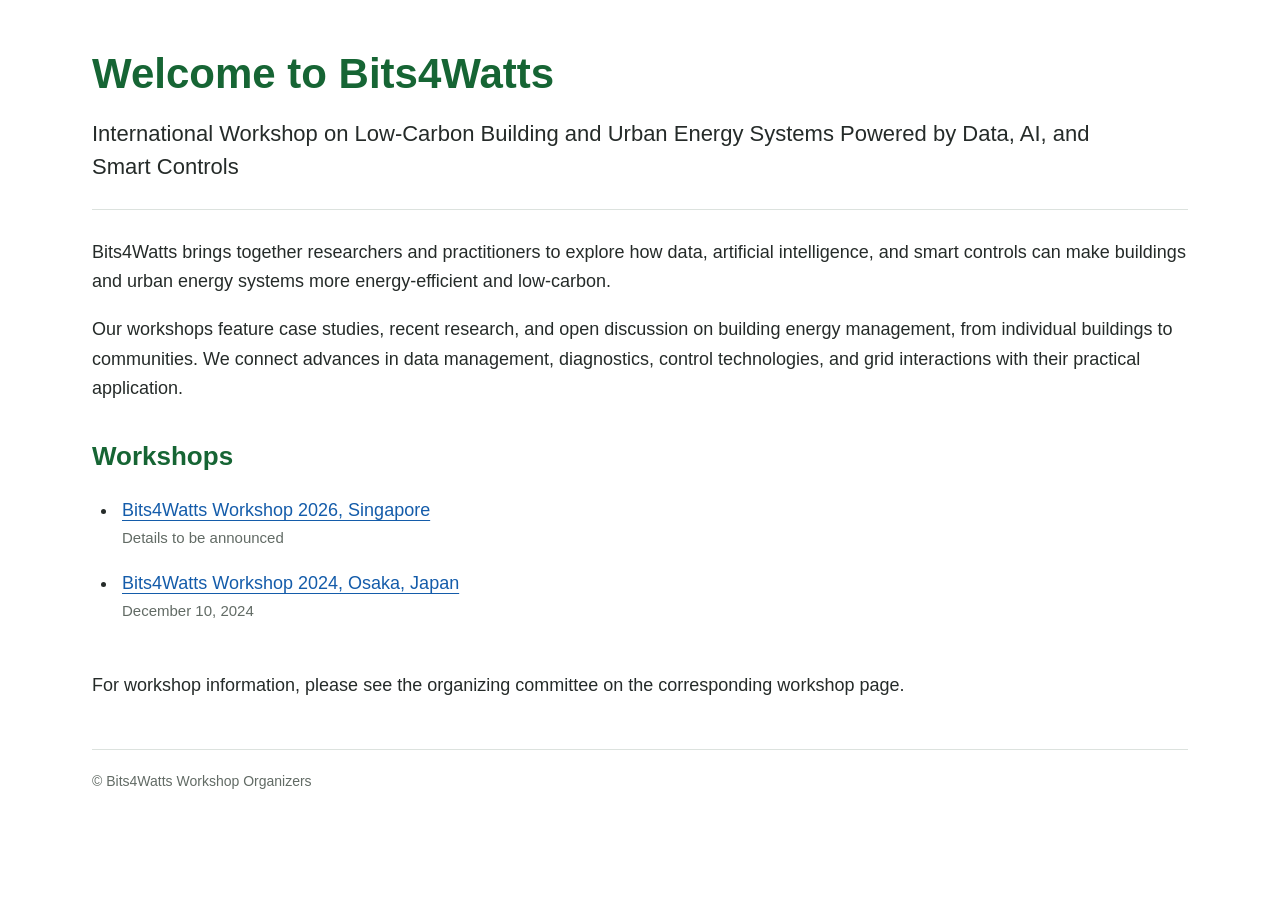
==== index.html @ 1e6bcc5f "Add workshop directory and 2024 and 2026 pages" ====
<!DOCTYPE html>
<html lang="en">
<head>
    <meta charset="utf-8">
    <meta name="viewport" content="width=device-width, initial-scale=1">
    <meta name="description" content="Bits4Watts: International Workshop on Low-Carbon Building and Urban Energy Systems Powered by Data, AI, and Smart Controls. Explore our workshops in Singapore and Japan.">
    <title>Bits4Watts Workshops</title>
    <link rel="icon" type="image/png" href="assets/favicon.png">
    <link rel="stylesheet" href="assets/home.css">
</head>
<body>
    <main>
        <header>
            <h1>Welcome to Bits4Watts</h1>
            <p class="subtitle">International Workshop on Low-Carbon Building and Urban Energy Systems Powered by Data, AI, and Smart Controls</p>
        </header>
        <p>Bits4Watts brings together researchers and practitioners to explore how data, artificial intelligence, and smart controls can make buildings and urban energy systems more energy-efficient and low-carbon.</p>
        <p>Our workshops feature case studies, recent research, and open discussion on building energy management, from individual buildings to communities. We connect advances in data management, diagnostics, control technologies, and grid interactions with their practical application.</p>
        <section aria-labelledby="workshops">
            <h2 id="workshops">Workshops</h2>
            <ul>
                <li><a href="2026/">Bits4Watts Workshop 2026, Singapore</a><span class="status">Details to be announced</span></li>
                <li><a href="2024/">Bits4Watts Workshop 2024, Osaka, Japan</a><span class="status">December 10, 2024</span></li>
            </ul>
        </section>
        <p class="contact">For workshop information, please see the organizing committee on the corresponding workshop page.</p>
    </main>
    <footer>&copy; Bits4Watts Workshop Organizers</footer>
</body>
</html>
---- assets/home.css ----
* { box-sizing: border-box; }
body { margin: 0 auto; padding: 48px 32px; max-width: 1160px; font-family: Arial, Helvetica, sans-serif; font-size: 18px; line-height: 1.65; color: #252b29; background: #fff; }
header { border-bottom: 1px solid #dce2de; padding-bottom: 26px; margin-bottom: 28px; }
h1, h2 { color: #166534; line-height: 1.25; }
h1 { margin: 0 0 16px; font-size: clamp(30px, 4vw, 42px); }
.subtitle { max-width: 1000px; margin: 0; font-size: 22px; line-height: 1.5; }
p { margin: 18px 0; }
h2 { margin: 36px 0 16px; font-size: 26px; }
ul { padding-left: 26px; }
li { padding: 6px 0 12px 4px; }
a { color: #145caa; text-underline-offset: 4px; }
a:visited { color: #674299; }
a:hover { color: #166534; }
a:focus-visible { outline: 2px solid #166534; outline-offset: 5px; }
.status { display: block; color: #626b65; font-size: 15px; }
.contact { margin-top: 36px; }
footer { border-top: 1px solid #dce2de; margin-top: 48px; padding-top: 20px; color: #626b65; font-size: 14px; }
@media (max-width: 600px) { body { padding: 28px 20px; font-size: 16px; } .subtitle { font-size: 19px; } }
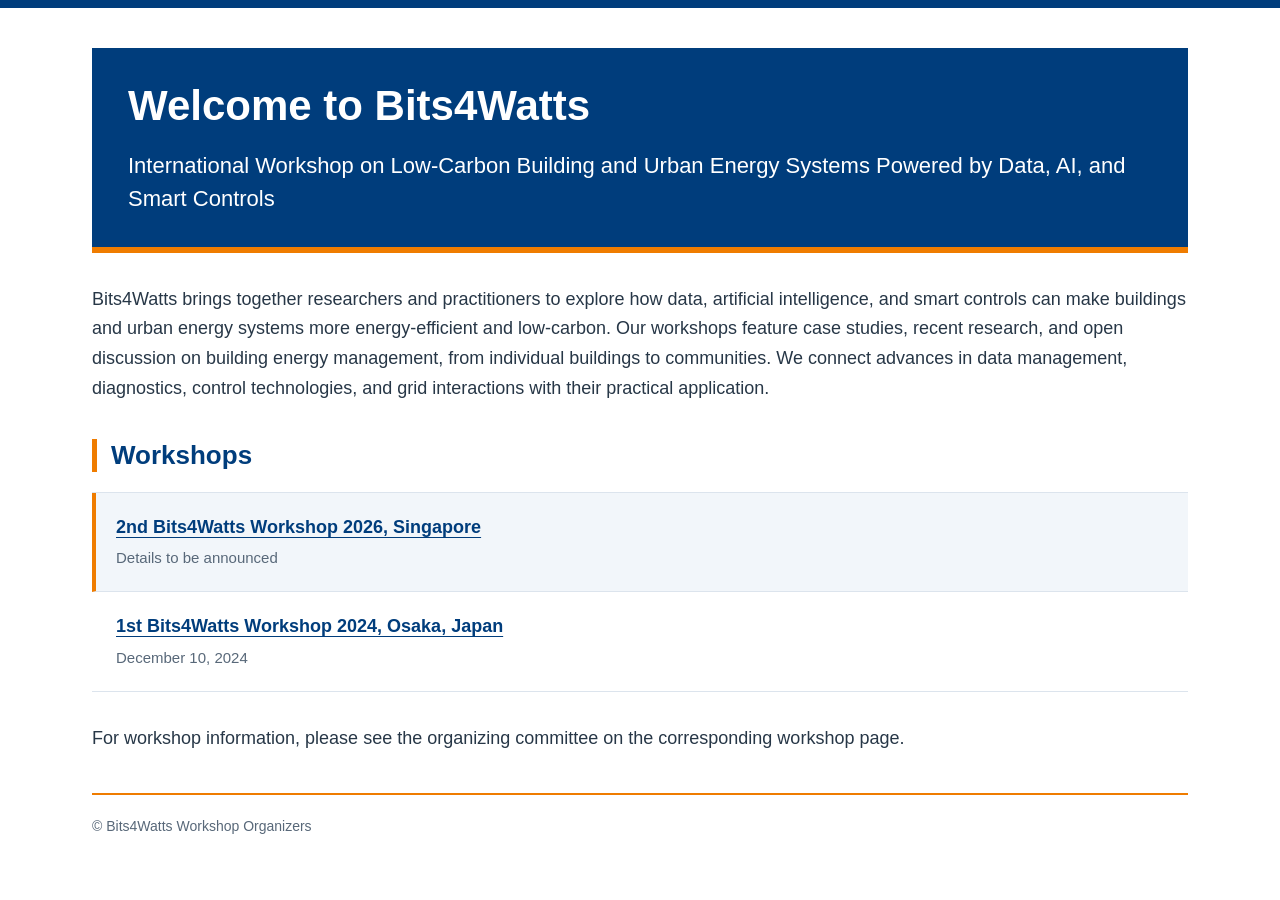
==== commit 274caf62: "Apply NUS homepage colors and remove unused template files" ====
--- a/index.html
+++ b/index.html
@@ -14,13 +14,12 @@
             <h1>Welcome to Bits4Watts</h1>
             <p class="subtitle">International Workshop on Low-Carbon Building and Urban Energy Systems Powered by Data, AI, and Smart Controls</p>
         </header>
-        <p>Bits4Watts brings together researchers and practitioners to explore how data, artificial intelligence, and smart controls can make buildings and urban energy systems more energy-efficient and low-carbon.</p>
-        <p>Our workshops feature case studies, recent research, and open discussion on building energy management, from individual buildings to communities. We connect advances in data management, diagnostics, control technologies, and grid interactions with their practical application.</p>
+        <p>Bits4Watts brings together researchers and practitioners to explore how data, artificial intelligence, and smart controls can make buildings and urban energy systems more energy-efficient and low-carbon. Our workshops feature case studies, recent research, and open discussion on building energy management, from individual buildings to communities. We connect advances in data management, diagnostics, control technologies, and grid interactions with their practical application.</p>
         <section aria-labelledby="workshops">
             <h2 id="workshops">Workshops</h2>
             <ul>
-                <li><a href="2026/">Bits4Watts Workshop 2026, Singapore</a><span class="status">Details to be announced</span></li>
-                <li><a href="2024/">Bits4Watts Workshop 2024, Osaka, Japan</a><span class="status">December 10, 2024</span></li>
+                <li><a href="2026/"> 2nd Bits4Watts Workshop 2026, Singapore</a><span class="status">Details to be announced</span></li>
+                <li><a href="2024/"> 1st Bits4Watts Workshop 2024, Osaka, Japan</a><span class="status">December 10, 2024</span></li>
             </ul>
         </section>
         <p class="contact">For workshop information, please see the organizing committee on the corresponding workshop page.</p>
--- a/assets/home.css
+++ b/assets/home.css
@@ -1,18 +1,28 @@
+/* NUS corporate palette: https://www.nus.edu.sg/identity/guidelines/corporate-colours */
+:root { --nus-blue: #003d7c; --nus-orange: #ef7c00; --text: #273747; --muted: #586879; --line: #dce4ed; }
 * { box-sizing: border-box; }
-body { margin: 0 auto; padding: 48px 32px; max-width: 1160px; font-family: Arial, Helvetica, sans-serif; font-size: 18px; line-height: 1.65; color: #252b29; background: #fff; }
-header { border-bottom: 1px solid #dce2de; padding-bottom: 26px; margin-bottom: 28px; }
-h1, h2 { color: #166534; line-height: 1.25; }
-h1 { margin: 0 0 16px; font-size: clamp(30px, 4vw, 42px); }
+html { border-top: 8px solid var(--nus-blue); }
+body { margin: 0 auto; padding: 40px 32px; max-width: 1160px; font-family: Arial, Helvetica, sans-serif; font-size: 18px; line-height: 1.65; color: var(--text); background: #fff; }
+header { background: var(--nus-blue); border-bottom: 6px solid var(--nus-orange); padding: 32px 36px; margin-bottom: 32px; color: #fff; }
+h1, h2 { line-height: 1.25; }
+h1 { margin: 0 0 16px; font-size: clamp(30px, 4vw, 42px); color: #fff; }
 .subtitle { max-width: 1000px; margin: 0; font-size: 22px; line-height: 1.5; }
 p { margin: 18px 0; }
-h2 { margin: 36px 0 16px; font-size: 26px; }
-ul { padding-left: 26px; }
-li { padding: 6px 0 12px 4px; }
-a { color: #145caa; text-underline-offset: 4px; }
-a:visited { color: #674299; }
-a:hover { color: #166534; }
-a:focus-visible { outline: 2px solid #166534; outline-offset: 5px; }
-.status { display: block; color: #626b65; font-size: 15px; }
-.contact { margin-top: 36px; }
-footer { border-top: 1px solid #dce2de; margin-top: 48px; padding-top: 20px; color: #626b65; font-size: 14px; }
-@media (max-width: 600px) { body { padding: 28px 20px; font-size: 16px; } .subtitle { font-size: 19px; } }
+h2 { margin: 36px 0 20px; padding-left: 14px; border-left: 5px solid var(--nus-orange); color: var(--nus-blue); font-size: 26px; }
+ul { list-style: none; padding: 0; margin: 0; border-top: 1px solid var(--line); }
+li { padding: 20px 24px; border-bottom: 1px solid var(--line); }
+li:first-child { background: #f2f6fa; border-left: 4px solid var(--nus-orange); padding-left: 20px; }
+a { color: var(--nus-blue); text-underline-offset: 4px; text-decoration-thickness: 1px; font-weight: 600; }
+a:visited { color: var(--nus-blue); }
+a:hover { color: var(--nus-blue); text-decoration-color: var(--nus-orange); text-decoration-thickness: 3px; }
+a:focus-visible { outline: 2px solid var(--nus-blue); outline-offset: 5px; }
+.status { display: block; margin-top: 4px; color: var(--muted); font-size: 15px; }
+.contact { margin-top: 32px; }
+footer { border-top: 2px solid var(--nus-orange); margin-top: 40px; padding-top: 20px; color: var(--muted); font-size: 14px; }
+@media (max-width: 600px) {
+    body { padding: 24px 20px; font-size: 16px; }
+    header { padding: 24px 20px; }
+    .subtitle { font-size: 19px; }
+    li { padding: 18px 16px; }
+    li:first-child { padding-left: 12px; }
+}
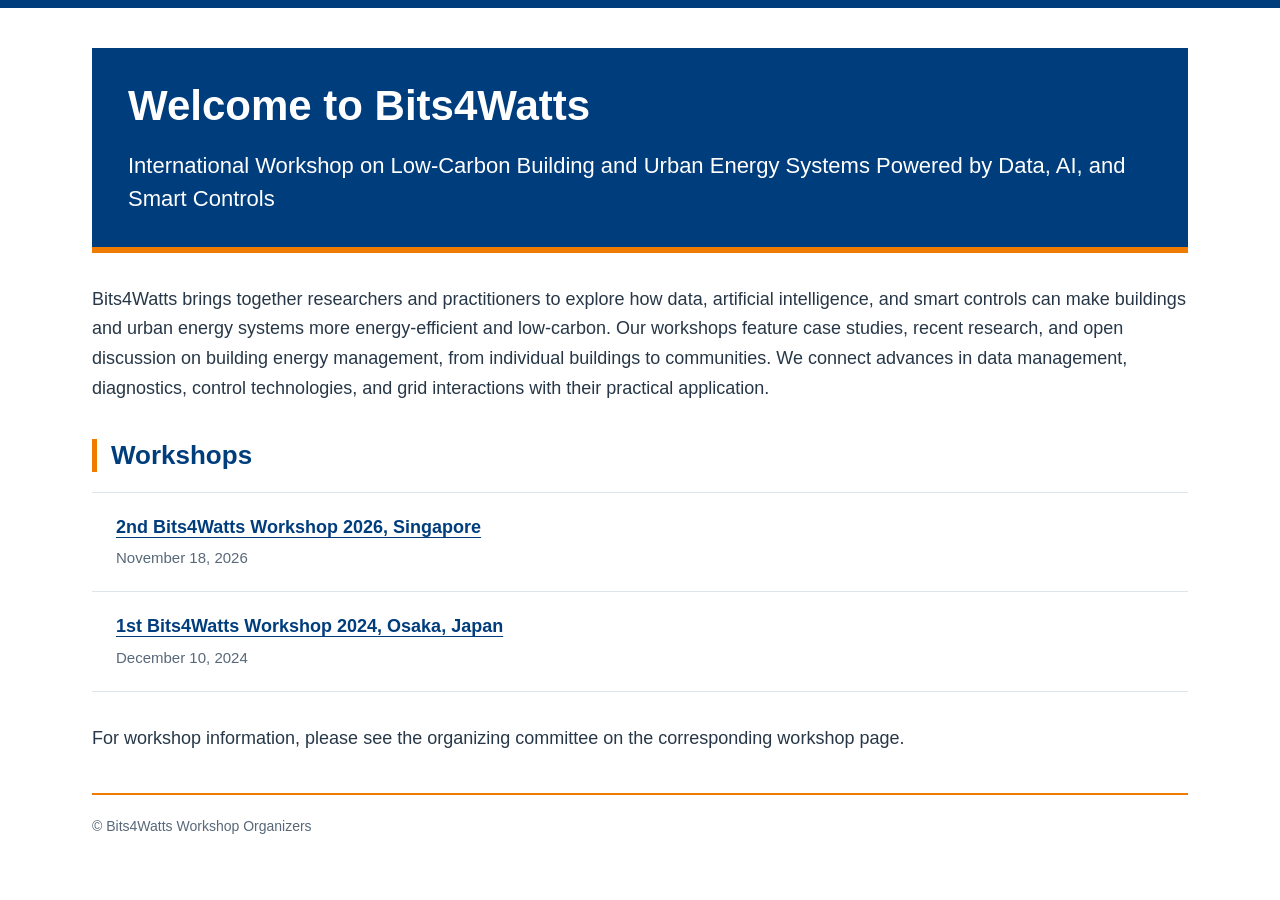
==== commit e0999bf3: "Unify workshop listing styles and update 2026 details" ====
--- a/index.html
+++ b/index.html
@@ -18,7 +18,7 @@
         <section aria-labelledby="workshops">
             <h2 id="workshops">Workshops</h2>
             <ul>
-                <li><a href="2026/"> 2nd Bits4Watts Workshop 2026, Singapore</a><span class="status">Details to be announced</span></li>
+                <li><a href="2026/"> 2nd Bits4Watts Workshop 2026, Singapore</a><span class="status">November 18, 2026</span></li>
                 <li><a href="2024/"> 1st Bits4Watts Workshop 2024, Osaka, Japan</a><span class="status">December 10, 2024</span></li>
             </ul>
         </section>
--- a/assets/home.css
+++ b/assets/home.css
@@ -11,7 +11,6 @@
 h2 { margin: 36px 0 20px; padding-left: 14px; border-left: 5px solid var(--nus-orange); color: var(--nus-blue); font-size: 26px; }
 ul { list-style: none; padding: 0; margin: 0; border-top: 1px solid var(--line); }
 li { padding: 20px 24px; border-bottom: 1px solid var(--line); }
-li:first-child { background: #f2f6fa; border-left: 4px solid var(--nus-orange); padding-left: 20px; }
 a { color: var(--nus-blue); text-underline-offset: 4px; text-decoration-thickness: 1px; font-weight: 600; }
 a:visited { color: var(--nus-blue); }
 a:hover { color: var(--nus-blue); text-decoration-color: var(--nus-orange); text-decoration-thickness: 3px; }
@@ -24,5 +23,4 @@
     header { padding: 24px 20px; }
     .subtitle { font-size: 19px; }
     li { padding: 18px 16px; }
-    li:first-child { padding-left: 12px; }
 }
